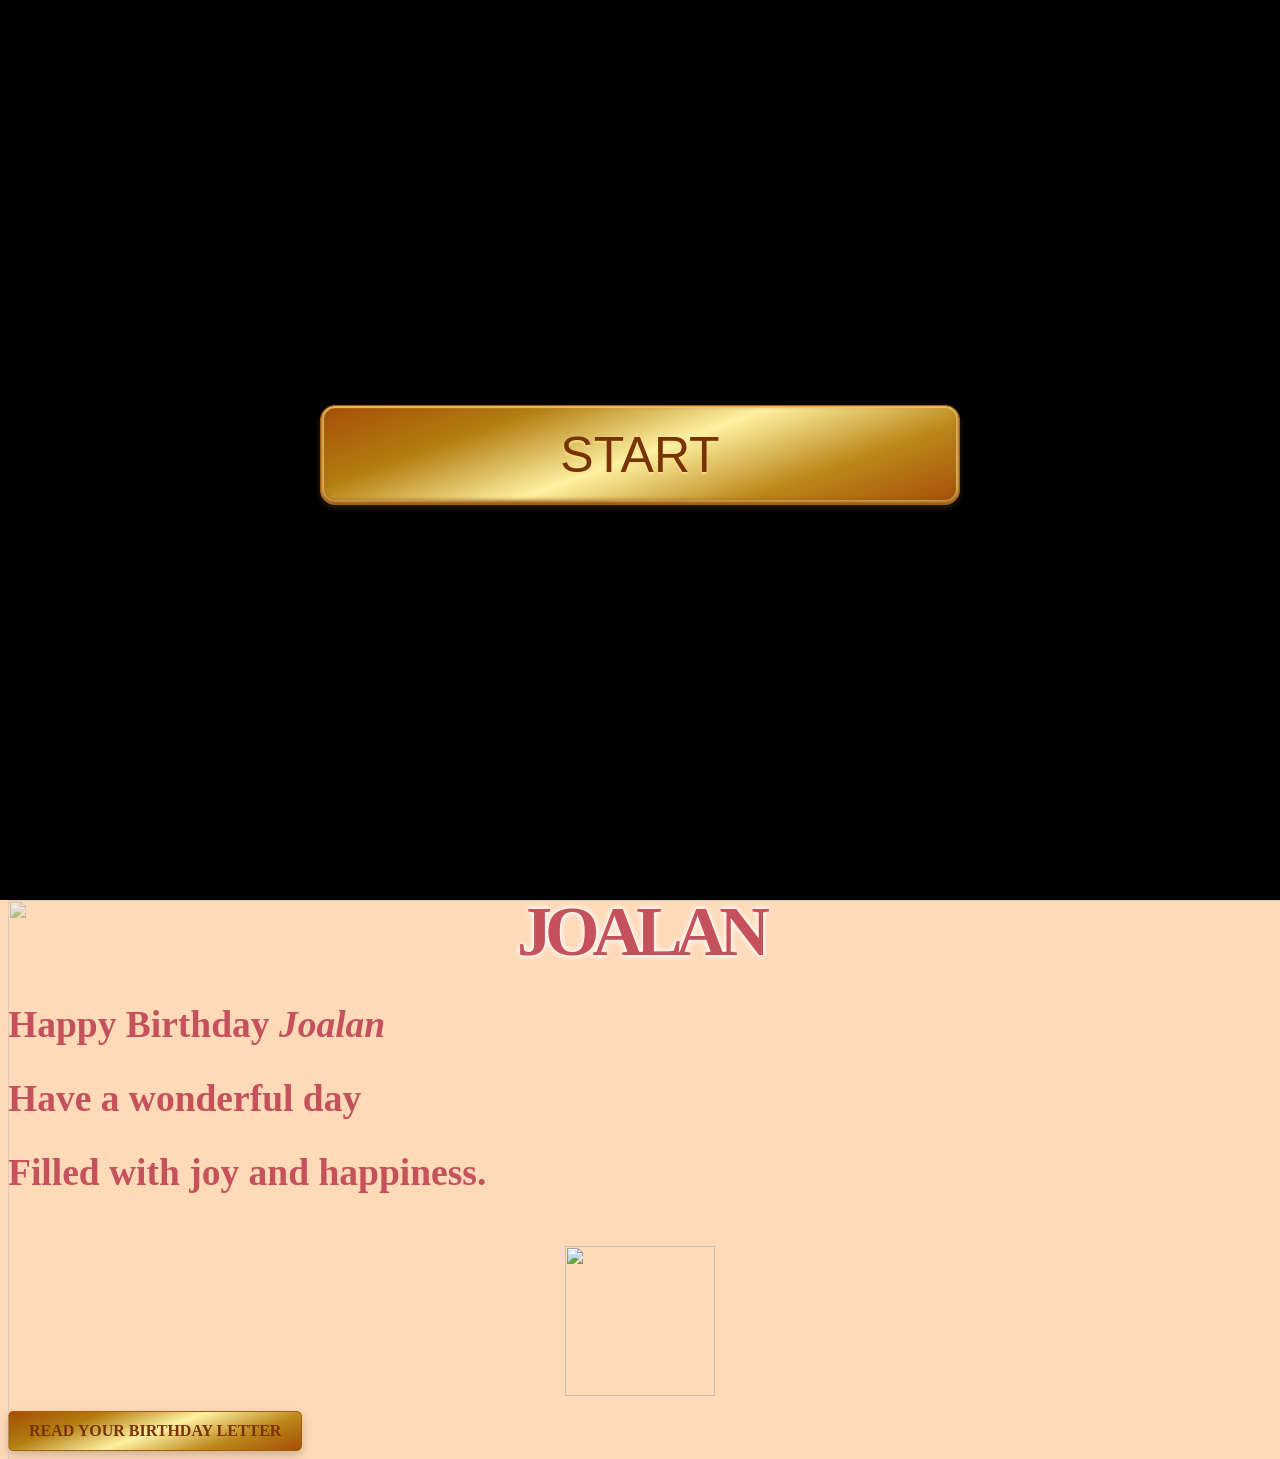
==== index.html @ 8ec43f3b "Initial commit: Joalan's Birthday Website (Full Clean History)" ====
<html>

<head>
    <title>Happy Birthday, Joalan!</title>
    <meta charset="utf-8">
    <meta name="viewport" content="width=device-width, initial-scale=1.0">

    <!-- Primary Meta Tags -->
    <meta name="title" content="Happy Birthday, Joalan!">
    <meta name="description" content="An interactive birthday celebration just for you!">

    <!-- Open Graph / Facebook / Instagram -->
    <meta property="og:type" content="website">
    <meta property="og:url" content="https://tasdidnoor.com/Happy-Birthday/">
    <meta property="og:title" content="Happy Birthday, Joalan!">
    <meta property="og:description" content="Click to start the celebration!">
    <meta property="og:image" content="https://tasdidnoor.com/Happy-Birthday/img/cake.gif">

    <!-- Twitter -->
    <meta property="twitter:card" content="summary_large_image">
    <meta property="twitter:url" content="https://tasdidnoor.com/Happy-Birthday/">
    <meta property="twitter:title" content="Happy Birthday, Joalan!">
    <meta property="twitter:description" content="Click to start the celebration!">
    <meta property="twitter:image" content="https://tasdidnoor.com/Happy-Birthday/img/cake.gif">

    <link rel="stylesheet" href="css/bootstrap.min.css">
    <link rel="stylesheet" href="style.css">
</head>

<body>
    <div class="container">
        <div class="row">
            <div class="loader">
                <button id="play">Start</button>
            </div>
        </div>
    </div>
    <audio class="song" controls loop>
        <source src="music.mp3">
        </source>
        Your browser isn't invited for super fun audio time.
    </audio>
    <canvas id="confetti"></canvas>
    <div class="main">
        <div class="container pt-5">
            <div class="row">

                <div class="col-12 col-xl-6 mx-auto">
                    <img src="img/banner.png" alt="">
                </div>

                <div class="col-12  text-center">
                    <div id="name" class="area">Joalan</div>
                </div>

                <div class="col-12 text-center">
                    <div class="type-wrap">
                        <div id="typed-strings" class="typing">
                            <h2>Happy Birthday <i id="nae">Joalan</i></h2>
                            <h2>Have a wonderful day</h2>
                            <h2>Filled with joy and happiness.</h2>
                        </div>
                        <span id="typed" style="white-space:pre;"></span>
                    </div>
                </div>

                <div class="col-12 cake">
                    <img src="img/cake.gif" alt="" style="width: 150px;">
                </div>

                <div class="col-12 text-center">
                    <a href="letter.html" class="letter-btn">Read your birthday letter</a>
                </div>
            </div>
        </div>
        <img src="img/Balloon-Border.png" width="100%" class="balloon-border">
    </div>
</body>
<script src="https://unpkg.com/magic-snowflakes/dist/snowflakes.min.js"></script>
<script src="js/jquery.js"></script>
<script src="js/typed.min.js"></script>
<script src="js/script.js"></script>

</html>
---- style.css ----
/* customizable snowflake styling */
.loader button {
    width: 50%;
    height: 100px;
    position: fixed;
    left: 50%;
    top: 45%;
    transform: translateY(-50%);
    transform: translateX(-50%);
    background: center no-repeat #fff;
    z-index: 9999999999999999999999;
    font-size: 50px;
    outline: none;
    box-sizing: border-box;
    border: none;
    border-radius: .3em;
    text-transform: uppercase;
    box-shadow: 0 3px 6px rgba(0, 0, 0, .16), 0 3px 6px rgba(110, 80, 20, .4),
        inset 0 -2px 5px 1px rgba(139, 66, 8, 1),
        inset 0 -1px 1px 3px rgba(250, 227, 133, 1);
    background-image: linear-gradient(160deg, #a54e07, #b47e11, #fef1a2, #bc881b, #a54e07);
    border: 1px solid #a55d07;
    color: rgb(120, 50, 5);
    text-shadow: 0 2px 2px rgba(250, 227, 133, 1);
    cursor: pointer;
    transition: all .2s ease-in-out;
    background-size: 100% 100%;
    background-position: center;
}

.golden-btn:focus,
.golden-btn:hover {
    background-size: 150% 150%;
    box-shadow: 0 10px 20px rgba(0, 0, 0, 0.19), 0 6px 6px rgba(0, 0, 0, 0.23),
        inset 0 -2px 5px 1px #b17d10,
        inset 0 -1px 1px 3px rgba(250, 227, 133, 1);
    border: 1px solid rgba(165, 93, 7, .6);
    color: rgba(120, 50, 5, .8);
}

.golden-btn:active {
    box-shadow: 0 3px 6px rgba(0, 0, 0, .16), 0 3px 6px rgba(110, 80, 20, .4),
        inset 0 -2px 5px 1px #b17d10,
        inset 0 -1px 1px 3px rgba(250, 227, 133, 1);
}

.loader {
    position: fixed;
    left: 0px;
    top: 0px;
    width: 100%;
    height: 100%;
    z-index: 999;
    background: url(img/back.png) center no-repeat #000;
}

.song {
    display: none;
}

body {
    background-color: #FFDAB9;
    overflow-x: hidden;
}

img {
    width: 100%;
}

.balloon-border {
    position: fixed;
    top: 100%;
    opacity: 0.5;
    z-index: 99999999;
}

.area {
    text-align: center;
    font-size: 70px;
    color: #C4515C;
    letter-spacing: -7px;
    font-weight: 700;
    text-transform: uppercase;
    animation: spin 2s ease-out infinite;
    text-shadow: 0px 0px 5px #fff, 0px 0px 7px #fff;
}

#nae {
    text-transform: capitalize;
}

#confetti {
    position: absolute;
    left: 0;
    top: 0;
    height: 100%;
    width: 100%;
}

@keyframes spin {
    0% {
        transform: rotateZ(0);
    }

    25% {
        transform: rotateZ(10deg);
    }

    50% {
        transform: rotateZ(0deg);
    }

    75% {
        transform: rotateZ(-10deg);
    }
}

.type-wrap {
    font-size: 25px;
    color: #C4515C;
}

.cake {
    position: relative;
    padding-top: 20px;
    width: 200px;
    margin: 0 auto; /* Centering fix */
    display: flex;
    justify-content: center;
}

.letter-btn {
    display: inline-block;
    padding: 10px 20px;
    background: linear-gradient(160deg, #a54e07, #b47e11, #fef1a2, #bc881b, #a54e07);
    color: rgb(120, 50, 5) !important;
    text-decoration: none;
    font-weight: bold;
    text-transform: uppercase;
    border-radius: 5px;
    box-shadow: 0 4px 10px rgba(0,0,0,0.2);
    transition: transform 0.2s ease;
    border: 1px solid #a55d07;
    font-size: 1rem;
    margin-top: 15px;
}

.letter-btn:hover {
    transform: scale(1.05);
    text-decoration: none;
}

@media (max-width: 768px) {
    .area {
        font-size: 40px;
        letter-spacing: -2px;
    }
    .loader button {
        width: 80%;
        font-size: 30px;
    }
    .type-wrap {
        font-size: 18px;
    }
    .cake {
        padding-top: 10px;
        width: 120px;
    }
}
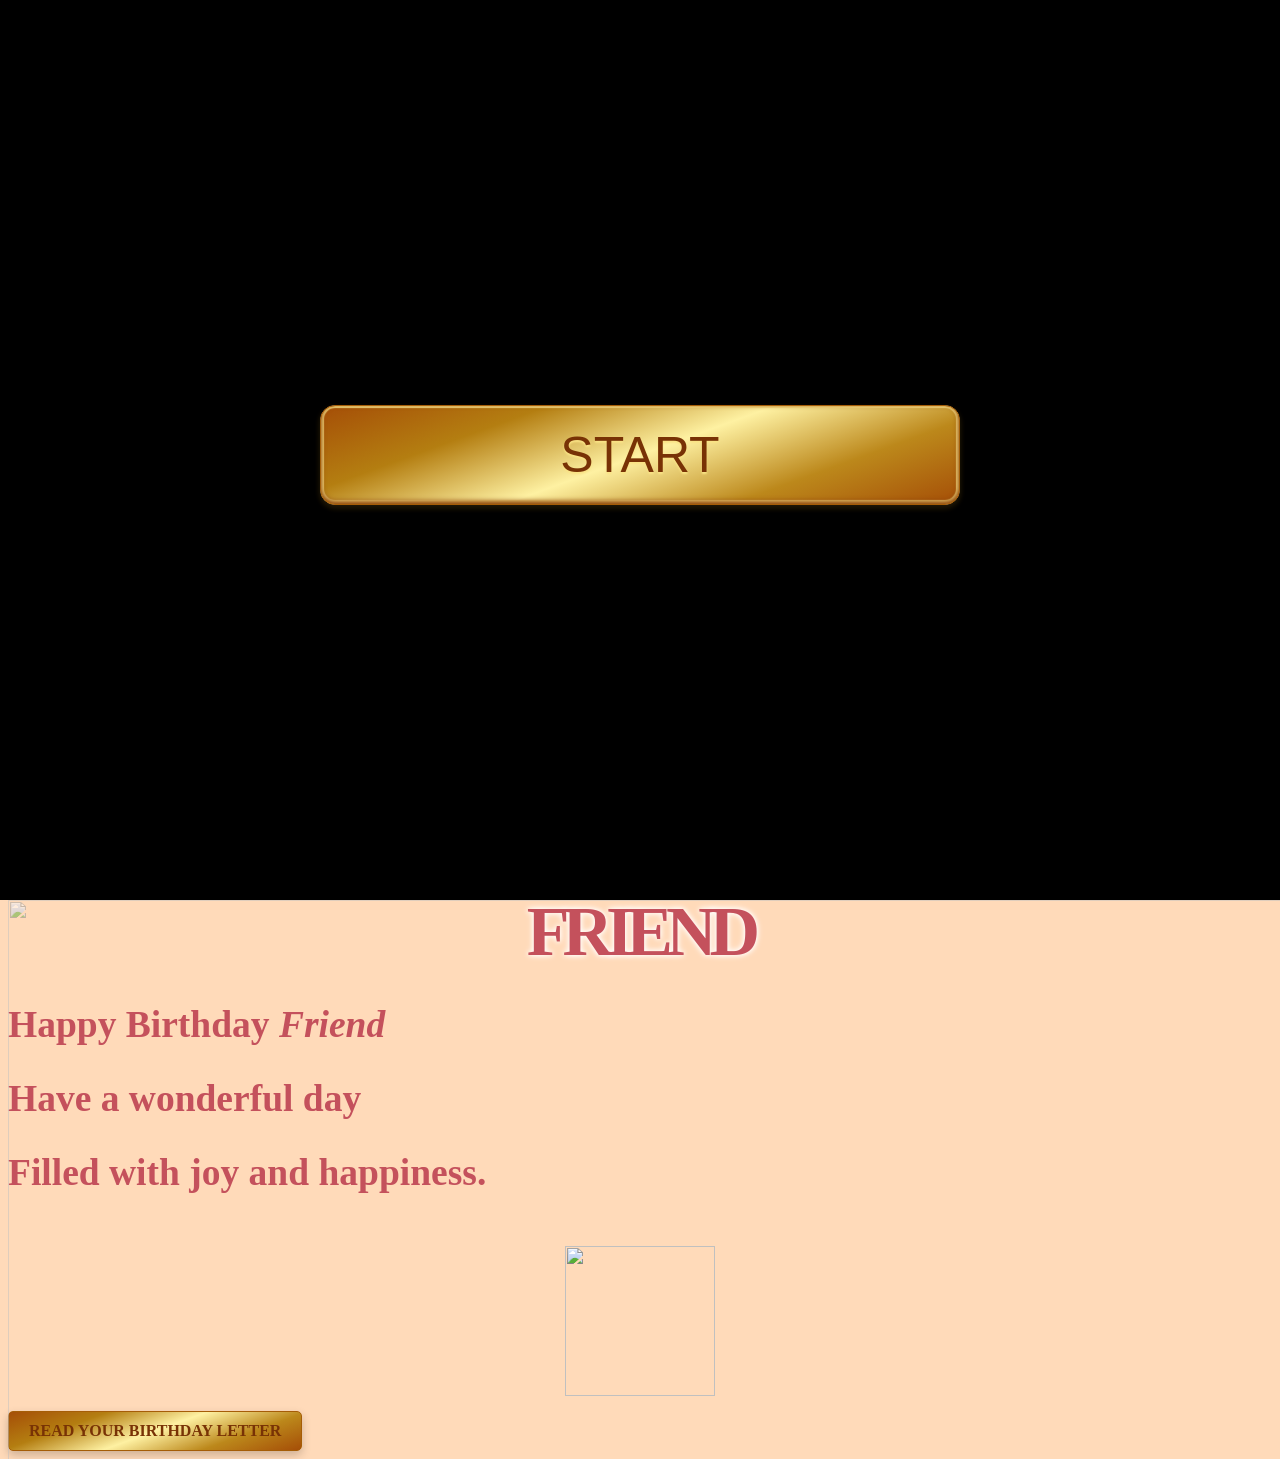
==== commit 4e0856a5: "Anonymize project: Remove personal names, specific age, and personal photos" ====
--- a/index.html
+++ b/index.html
@@ -1,27 +1,27 @@
 <html>
 
 <head>
-    <title>Happy Birthday, Joalan!</title>
+    <title>Happy Birthday, Friend!</title>
     <meta charset="utf-8">
     <meta name="viewport" content="width=device-width, initial-scale=1.0">
 
     <!-- Primary Meta Tags -->
-    <meta name="title" content="Happy Birthday, Joalan!">
+    <meta name="title" content="Happy Birthday, Friend!">
     <meta name="description" content="An interactive birthday celebration just for you!">
 
     <!-- Open Graph / Facebook / Instagram -->
     <meta property="og:type" content="website">
-    <meta property="og:url" content="https://tasdidnoor.com/Happy-Birthday/">
-    <meta property="og:title" content="Happy Birthday, Joalan!">
+    <meta property="og:url" content="https://tasdidnoor.com/HappyBirthday/">
+    <meta property="og:title" content="Happy Birthday, Friend!">
     <meta property="og:description" content="Click to start the celebration!">
-    <meta property="og:image" content="https://tasdidnoor.com/Happy-Birthday/img/cake.gif">
+    <meta property="og:image" content="https://tasdidnoor.com/HappyBirthday/img/cake.gif">
 
     <!-- Twitter -->
     <meta property="twitter:card" content="summary_large_image">
-    <meta property="twitter:url" content="https://tasdidnoor.com/Happy-Birthday/">
-    <meta property="twitter:title" content="Happy Birthday, Joalan!">
+    <meta property="twitter:url" content="https://tasdidnoor.com/HappyBirthday/">
+    <meta property="twitter:title" content="Happy Birthday, Friend!">
     <meta property="twitter:description" content="Click to start the celebration!">
-    <meta property="twitter:image" content="https://tasdidnoor.com/Happy-Birthday/img/cake.gif">
+    <meta property="twitter:image" content="https://tasdidnoor.com/HappyBirthday/img/cake.gif">
 
     <link rel="stylesheet" href="css/bootstrap.min.css">
     <link rel="stylesheet" href="style.css">
@@ -50,13 +50,13 @@
                 </div>
 
                 <div class="col-12  text-center">
-                    <div id="name" class="area">Joalan</div>
+                    <div id="name" class="area">Friend</div>
                 </div>
 
                 <div class="col-12 text-center">
                     <div class="type-wrap">
                         <div id="typed-strings" class="typing">
-                            <h2>Happy Birthday <i id="nae">Joalan</i></h2>
+                            <h2>Happy Birthday <i id="nae">Friend</i></h2>
                             <h2>Have a wonderful day</h2>
                             <h2>Filled with joy and happiness.</h2>
                         </div>
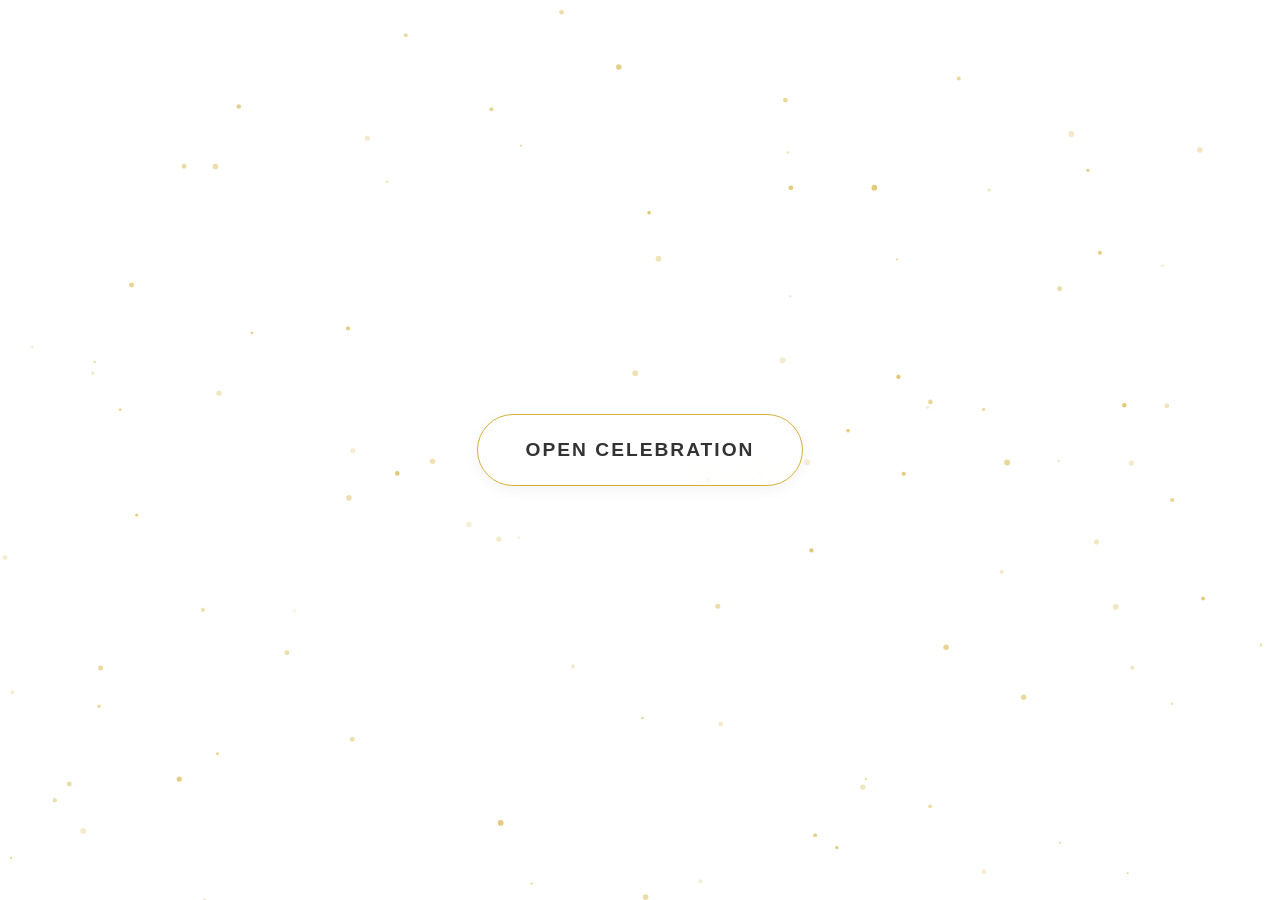
==== commit 71e23ef1: "Complete redesign: minimalist gold & white aesthetic with premium typography and interactive gold du" ====
--- a/index.html
+++ b/index.html
@@ -1,84 +1,70 @@
-<html>
-
+<!DOCTYPE html>
+<html lang="en">
 <head>
-    <title>Happy Birthday, Friend!</title>
-    <meta charset="utf-8">
+    <meta charset="UTF-8">
     <meta name="viewport" content="width=device-width, initial-scale=1.0">
-
-    <!-- Primary Meta Tags -->
-    <meta name="title" content="Happy Birthday, Friend!">
-    <meta name="description" content="An interactive birthday celebration just for you!">
-
-    <!-- Open Graph / Facebook / Instagram -->
-    <meta property="og:type" content="website">
-    <meta property="og:url" content="https://tasdidnoor.com/HappyBirthday/">
-    <meta property="og:title" content="Happy Birthday, Friend!">
-    <meta property="og:description" content="Click to start the celebration!">
-    <meta property="og:image" content="https://tasdidnoor.com/HappyBirthday/img/cake.gif">
-
-    <!-- Twitter -->
-    <meta property="twitter:card" content="summary_large_image">
-    <meta property="twitter:url" content="https://tasdidnoor.com/HappyBirthday/">
-    <meta property="twitter:title" content="Happy Birthday, Friend!">
-    <meta property="twitter:description" content="Click to start the celebration!">
-    <meta property="twitter:image" content="https://tasdidnoor.com/HappyBirthday/img/cake.gif">
-
-    <link rel="stylesheet" href="css/bootstrap.min.css">
+    <title>Happy Birthday!</title>
+    
+    <!-- Fonts: Playfair Display for Elegance, Inter for Modernity -->
+    <link href="https://fonts.googleapis.com/css2?family=Playfair+Display:wght@700&family=Inter:wght@400;600&display=swap" rel="stylesheet">
+    
     <link rel="stylesheet" href="style.css">
 </head>
+<body>
+    <!-- Fullscreen Start Loader -->
+    <div id="loader" class="loader">
+        <canvas id="gold-dust"></canvas>
+        <div class="loader-content">
+            <button id="play" class="start-btn">Open Celebration</button>
+        </div>
+    </div>
 
-<body>
-    <div class="container">
-        <div class="row">
-            <div class="loader">
-                <button id="play">Start</button>
+    <!-- Main Content -->
+    <main id="main" class="main-content" style="display: none;">
+        <canvas id="confetti"></canvas>
+        
+        <div class="container">
+            <div class="content-wrapper">
+                <header>
+                    <h1 id="name" class="recipient-name">Friend</h1>
+                </header>
+
+                <div class="typing-container">
+                    <div id="typed-strings">
+                        <p>Happy Birthday!</p>
+                        <p>Have a wonderful day...</p>
+                        <p>Filled with joy and happiness.</p>
+                    </div>
+                    <span id="typed"></span>
+                </div>
+
+                <div class="visuals">
+                    <!-- Minimalist SVG Cake -->
+                    <svg class="cake-svg" viewBox="0 0 100 100" xmlns="http://www.w3.org/2000/svg">
+                        <rect x="20" y="50" width="60" height="30" rx="5" fill="#D4AF37" opacity="0.8"/>
+                        <rect x="30" y="30" width="40" height="20" rx="5" fill="#D4AF37"/>
+                        <rect x="48" y="15" width="4" height="15" fill="#333"/>
+                        <circle cx="50" cy="10" r="3" fill="#FFD700">
+                            <animate attributeName="opacity" values="1;0.5;1" dur="2s" repeatCount="indefinite" />
+                        </circle>
+                    </svg>
+                </div>
+
+                <footer>
+                    <a href="letter.html" class="letter-btn">Read My Message</a>
+                </footer>
             </div>
         </div>
-    </div>
-    <audio class="song" controls loop>
-        <source src="music.mp3">
-        </source>
-        Your browser isn't invited for super fun audio time.
+    </main>
+
+    <!-- Hidden Audio -->
+    <audio id="song" loop>
+        <source src="music.mp3" type="audio/mpeg">
     </audio>
-    <canvas id="confetti"></canvas>
-    <div class="main">
-        <div class="container pt-5">
-            <div class="row">
 
-                <div class="col-12 col-xl-6 mx-auto">
-                    <img src="img/banner.png" alt="">
-                </div>
-
-                <div class="col-12  text-center">
-                    <div id="name" class="area">Friend</div>
-                </div>
-
-                <div class="col-12 text-center">
-                    <div class="type-wrap">
-                        <div id="typed-strings" class="typing">
-                            <h2>Happy Birthday <i id="nae">Friend</i></h2>
-                            <h2>Have a wonderful day</h2>
-                            <h2>Filled with joy and happiness.</h2>
-                        </div>
-                        <span id="typed" style="white-space:pre;"></span>
-                    </div>
-                </div>
-
-                <div class="col-12 cake">
-                    <img src="img/cake.gif" alt="" style="width: 150px;">
-                </div>
-
-                <div class="col-12 text-center">
-                    <a href="letter.html" class="letter-btn">Read your birthday letter</a>
-                </div>
-            </div>
-        </div>
-        <img src="img/Balloon-Border.png" width="100%" class="balloon-border">
-    </div>
+    <!-- Scripts -->
+    <script src="js/jquery.js"></script>
+    <script src="js/typed.min.js"></script>
+    <script src="js/script.js"></script>
 </body>
-<script src="https://unpkg.com/magic-snowflakes/dist/snowflakes.min.js"></script>
-<script src="js/jquery.js"></script>
-<script src="js/typed.min.js"></script>
-<script src="js/script.js"></script>
-
-</html>+</html>
--- a/style.css
+++ b/style.css
@@ -1,169 +1,163 @@
-/* customizable snowflake styling */
-.loader button {
-    width: 50%;
-    height: 100px;
-    position: fixed;
-    left: 50%;
-    top: 45%;
-    transform: translateY(-50%);
-    transform: translateX(-50%);
-    background: center no-repeat #fff;
-    z-index: 9999999999999999999999;
-    font-size: 50px;
-    outline: none;
-    box-sizing: border-box;
-    border: none;
-    border-radius: .3em;
-    text-transform: uppercase;
-    box-shadow: 0 3px 6px rgba(0, 0, 0, .16), 0 3px 6px rgba(110, 80, 20, .4),
-        inset 0 -2px 5px 1px rgba(139, 66, 8, 1),
-        inset 0 -1px 1px 3px rgba(250, 227, 133, 1);
-    background-image: linear-gradient(160deg, #a54e07, #b47e11, #fef1a2, #bc881b, #a54e07);
-    border: 1px solid #a55d07;
-    color: rgb(120, 50, 5);
-    text-shadow: 0 2px 2px rgba(250, 227, 133, 1);
-    cursor: pointer;
-    transition: all .2s ease-in-out;
-    background-size: 100% 100%;
-    background-position: center;
+:root {
+    --gold: #D4AF37;
+    --white: #FFFFFF;
+    --soft-black: #333333;
+    --glass-bg: rgba(255, 255, 255, 0.6);
 }
 
-.golden-btn:focus,
-.golden-btn:hover {
-    background-size: 150% 150%;
-    box-shadow: 0 10px 20px rgba(0, 0, 0, 0.19), 0 6px 6px rgba(0, 0, 0, 0.23),
-        inset 0 -2px 5px 1px #b17d10,
-        inset 0 -1px 1px 3px rgba(250, 227, 133, 1);
-    border: 1px solid rgba(165, 93, 7, .6);
-    color: rgba(120, 50, 5, .8);
-}
-
-.golden-btn:active {
-    box-shadow: 0 3px 6px rgba(0, 0, 0, .16), 0 3px 6px rgba(110, 80, 20, .4),
-        inset 0 -2px 5px 1px #b17d10,
-        inset 0 -1px 1px 3px rgba(250, 227, 133, 1);
-}
-
-.loader {
-    position: fixed;
-    left: 0px;
-    top: 0px;
-    width: 100%;
-    height: 100%;
-    z-index: 999;
-    background: url(img/back.png) center no-repeat #000;
-}
-
-.song {
-    display: none;
+* {
+    margin: 0;
+    padding: 0;
+    box-sizing: border-box;
 }
 
 body {
-    background-color: #FFDAB9;
-    overflow-x: hidden;
+    font-family: 'Inter', sans-serif;
+    background-color: var(--white);
+    color: var(--soft-black);
+    overflow: hidden;
 }
 
-img {
+/* Loader Screen */
+.loader {
+    position: fixed;
+    top: 0;
+    left: 0;
     width: 100%;
+    height: 100%;
+    background-color: var(--white);
+    z-index: 1000;
+    display: flex;
+    justify-content: center;
+    align-items: center;
 }
 
-.balloon-border {
-    position: fixed;
-    top: 100%;
-    opacity: 0.5;
-    z-index: 99999999;
+#gold-dust {
+    position: absolute;
+    top: 0;
+    left: 0;
+    width: 100%;
+    height: 100%;
+    pointer-events: none;
 }
 
-.area {
-    text-align: center;
-    font-size: 70px;
-    color: #C4515C;
-    letter-spacing: -7px;
-    font-weight: 700;
-    text-transform: uppercase;
-    animation: spin 2s ease-out infinite;
-    text-shadow: 0px 0px 5px #fff, 0px 0px 7px #fff;
+.loader-content {
+    position: relative;
+    z-index: 1001;
 }
 
-#nae {
-    text-transform: capitalize;
+.start-btn {
+    background: var(--glass-bg);
+    border: 1px solid var(--gold);
+    padding: 1.5rem 3rem;
+    font-size: 1.2rem;
+    font-weight: 600;
+    color: var(--soft-black);
+    text-transform: uppercase;
+    letter-spacing: 2px;
+    border-radius: 50px;
+    cursor: pointer;
+    backdrop-filter: blur(10px);
+    transition: all 0.3s cubic-bezier(0.165, 0.84, 0.44, 1);
+    box-shadow: 0 4px 15px rgba(0,0,0,0.05);
+}
+
+.start-btn:hover {
+    transform: scale(1.05);
+    background-color: var(--gold);
+    color: var(--white);
+    box-shadow: 0 10px 25px rgba(212, 175, 55, 0.3);
+}
+
+/* Main Content */
+.main-content {
+    position: relative;
+    width: 100vw;
+    height: 100vh;
+    display: flex;
+    justify-content: center;
+    align-items: center;
 }
 
 #confetti {
     position: absolute;
+    top: 0;
     left: 0;
-    top: 0;
+    width: 100%;
     height: 100%;
-    width: 100%;
+    z-index: 1;
 }
 
-@keyframes spin {
-    0% {
-        transform: rotateZ(0);
-    }
-
-    25% {
-        transform: rotateZ(10deg);
-    }
-
-    50% {
-        transform: rotateZ(0deg);
-    }
-
-    75% {
-        transform: rotateZ(-10deg);
-    }
+.container {
+    position: relative;
+    z-index: 2;
+    text-align: center;
+    width: 90%;
+    max-width: 600px;
 }
 
-.type-wrap {
-    font-size: 25px;
-    color: #C4515C;
+.content-wrapper {
+    background: rgba(255, 255, 255, 0.7);
+    backdrop-filter: blur(20px);
+    padding: 4rem 2rem;
+    border-radius: 30px;
+    border: 1px solid rgba(212, 175, 55, 0.1);
+    box-shadow: 0 20px 50px rgba(0,0,0,0.05);
 }
 
-.cake {
-    position: relative;
-    padding-top: 20px;
-    width: 200px;
-    margin: 0 auto; /* Centering fix */
+.recipient-name {
+    font-family: 'Playfair Display', serif;
+    font-size: 4rem;
+    margin-bottom: 1.5rem;
+    color: var(--gold);
+    text-shadow: 0 2px 10px rgba(212, 175, 55, 0.1);
+}
+
+.typing-container {
+    font-size: 1.5rem;
+    height: 3rem;
+    margin-bottom: 2rem;
+    color: var(--soft-black);
+}
+
+.visuals {
+    margin: 2rem 0;
     display: flex;
     justify-content: center;
 }
 
+.cake-svg {
+    width: 150px;
+    height: 150px;
+}
+
 .letter-btn {
     display: inline-block;
-    padding: 10px 20px;
-    background: linear-gradient(160deg, #a54e07, #b47e11, #fef1a2, #bc881b, #a54e07);
-    color: rgb(120, 50, 5) !important;
+    padding: 1rem 2rem;
+    border: 1px solid var(--gold);
+    color: var(--gold);
     text-decoration: none;
-    font-weight: bold;
-    text-transform: uppercase;
+    font-weight: 600;
     border-radius: 5px;
-    box-shadow: 0 4px 10px rgba(0,0,0,0.2);
-    transition: transform 0.2s ease;
-    border: 1px solid #a55d07;
-    font-size: 1rem;
-    margin-top: 15px;
+    transition: all 0.3s ease;
+    margin-top: 1rem;
 }
 
 .letter-btn:hover {
-    transform: scale(1.05);
-    text-decoration: none;
+    background-color: var(--gold);
+    color: var(--white);
 }
 
+/* Mobile Responsiveness */
 @media (max-width: 768px) {
-    .area {
-        font-size: 40px;
-        letter-spacing: -2px;
+    .recipient-name {
+        font-size: 2.5rem;
     }
-    .loader button {
-        width: 80%;
-        font-size: 30px;
+    .typing-container {
+        font-size: 1.2rem;
     }
-    .type-wrap {
-        font-size: 18px;
+    .start-btn {
+        padding: 1.2rem 2.4rem;
+        font-size: 1rem;
     }
-    .cake {
-        padding-top: 10px;
-        width: 120px;
-    }
-}+}
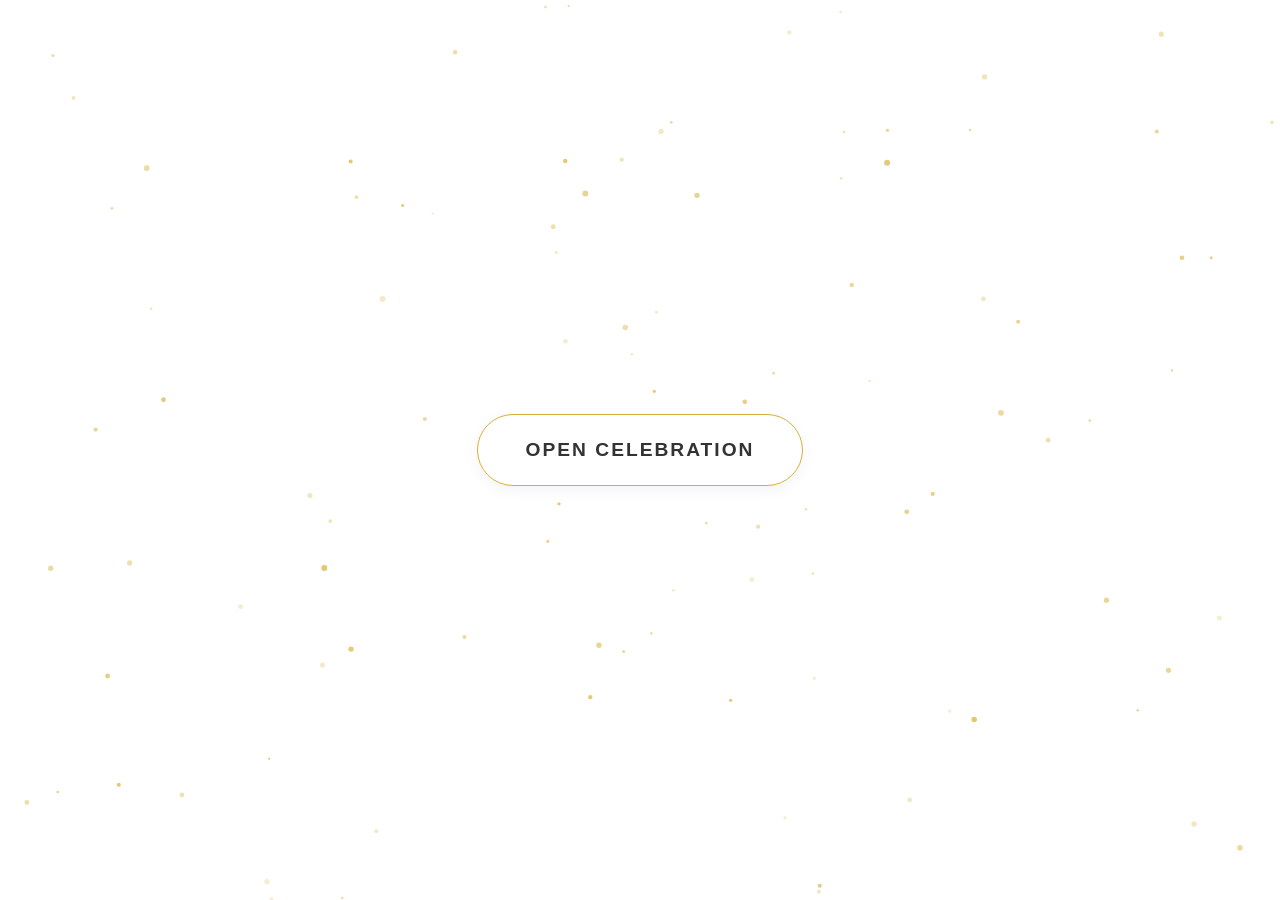
==== commit 80a38876: "Add pictures to README" ====
--- a/index.html
+++ b/index.html
@@ -5,13 +5,11 @@
     <meta name="viewport" content="width=device-width, initial-scale=1.0">
     <title>Happy Birthday!</title>
     
-    <!-- Fonts: Playfair Display for Elegance, Inter for Modernity -->
     <link href="https://fonts.googleapis.com/css2?family=Playfair+Display:wght@700&family=Inter:wght@400;600&display=swap" rel="stylesheet">
     
     <link rel="stylesheet" href="style.css">
 </head>
 <body>
-    <!-- Fullscreen Start Loader -->
     <div id="loader" class="loader">
         <canvas id="gold-dust"></canvas>
         <div class="loader-content">
@@ -19,7 +17,6 @@
         </div>
     </div>
 
-    <!-- Main Content -->
     <main id="main" class="main-content" style="display: none;">
         <canvas id="confetti"></canvas>
         
@@ -39,7 +36,6 @@
                 </div>
 
                 <div class="visuals">
-                    <!-- Minimalist SVG Cake -->
                     <svg class="cake-svg" viewBox="0 0 100 100" xmlns="http://www.w3.org/2000/svg">
                         <rect x="20" y="50" width="60" height="30" rx="5" fill="#D4AF37" opacity="0.8"/>
                         <rect x="30" y="30" width="40" height="20" rx="5" fill="#D4AF37"/>
@@ -57,12 +53,10 @@
         </div>
     </main>
 
-    <!-- Hidden Audio -->
     <audio id="song" loop>
         <source src="music.mp3" type="audio/mpeg">
     </audio>
 
-    <!-- Scripts -->
     <script src="js/jquery.js"></script>
     <script src="js/typed.min.js"></script>
     <script src="js/script.js"></script>
--- a/style.css
+++ b/style.css
@@ -18,7 +18,6 @@
     overflow: hidden;
 }
 
-/* Loader Screen */
 .loader {
     position: fixed;
     top: 0;
@@ -69,7 +68,6 @@
     box-shadow: 0 10px 25px rgba(212, 175, 55, 0.3);
 }
 
-/* Main Content */
 .main-content {
     position: relative;
     width: 100vw;
@@ -148,7 +146,6 @@
     color: var(--white);
 }
 
-/* Mobile Responsiveness */
 @media (max-width: 768px) {
     .recipient-name {
         font-size: 2.5rem;
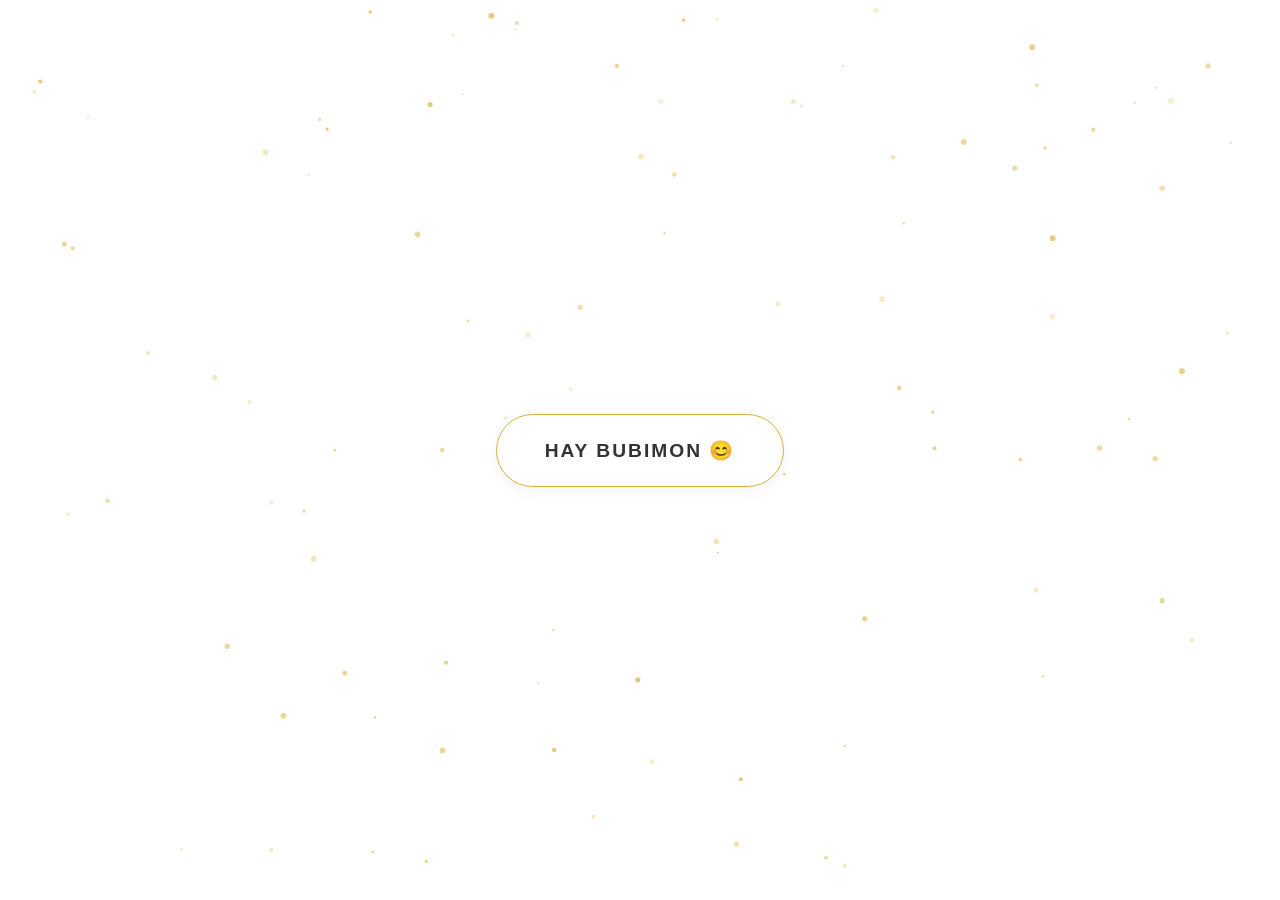
==== commit 381b93b1: "Update index.html" ====
--- a/index.html
+++ b/index.html
@@ -13,7 +13,7 @@
     <div id="loader" class="loader">
         <canvas id="gold-dust"></canvas>
         <div class="loader-content">
-            <button id="play" class="start-btn">Open Celebration</button>
+            <button id="play" class="start-btn">Hay BubiMon 😊 </button>
         </div>
     </div>
 
